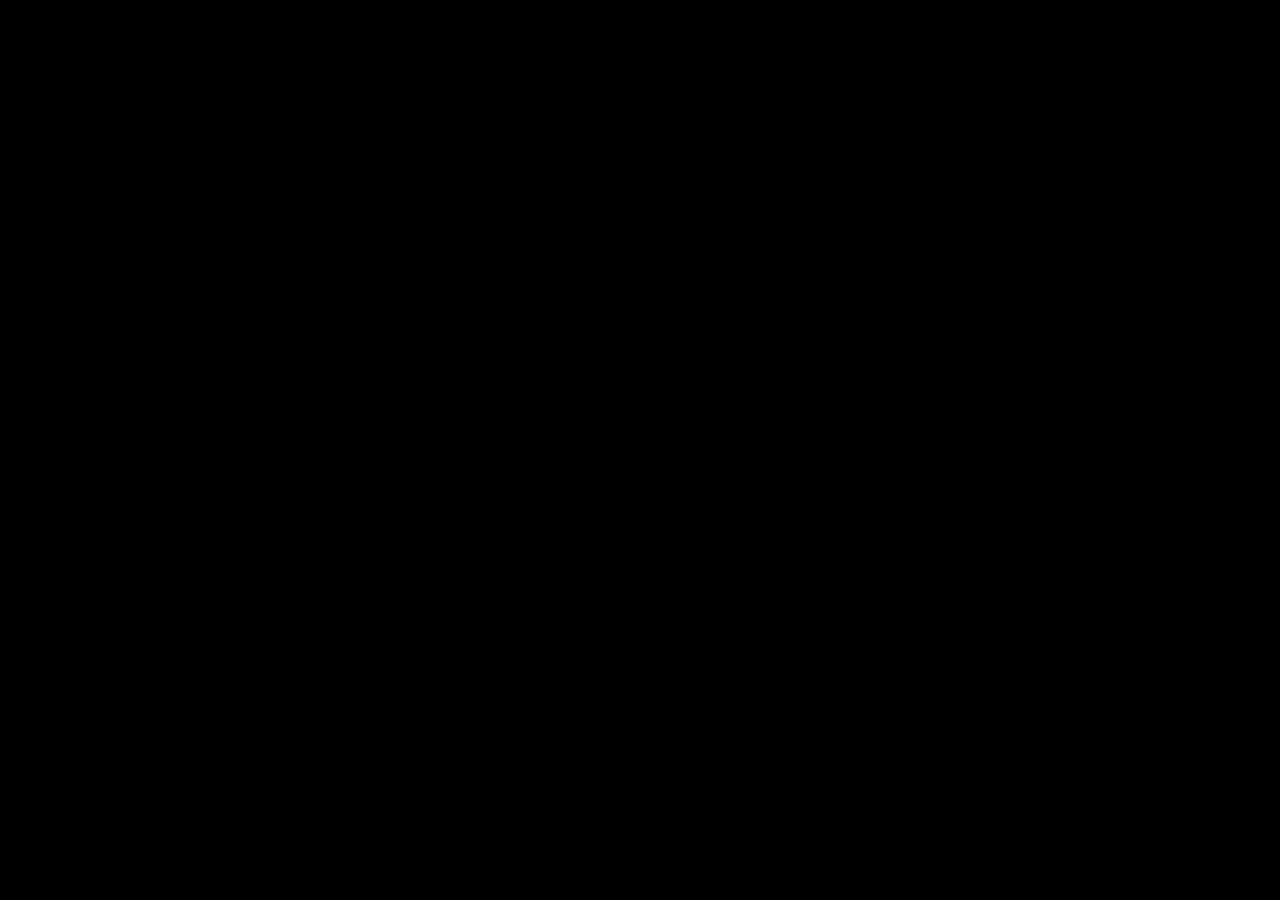
==== locationtest.html @ 018ff04b "locationモジュールを途中まで実装" ====
<!DOCTYPE html>
<html>
<head>
    <title>locationtest</title>
</head>

<link href="css/style.css" type="text/css" rel="stylesheet">

<script src="extlib/jquery-2.1.0.min.js"></script>
<script type="text/javascript" src="http://maps.google.com/maps/api/js?sensor=true"></script>
<script src="extlib/gmaps.js"></script>
<script src="lib/location.js"></script>
<body>
<div id="gmap"></div>

</body>
<script src="sabage.js"></script>
</html>
---- css/style.css ----
html {
    width: 100%;
    height: 100%;
    margin: 0;
    padding: 0;
}
body {
    width: 100%;
    height: 100%;
    margin: 0;
    padding: 0;
    background: #000000;
}

#gmap {
    width: 100%;
    height: 100%;
    position: relative;
}
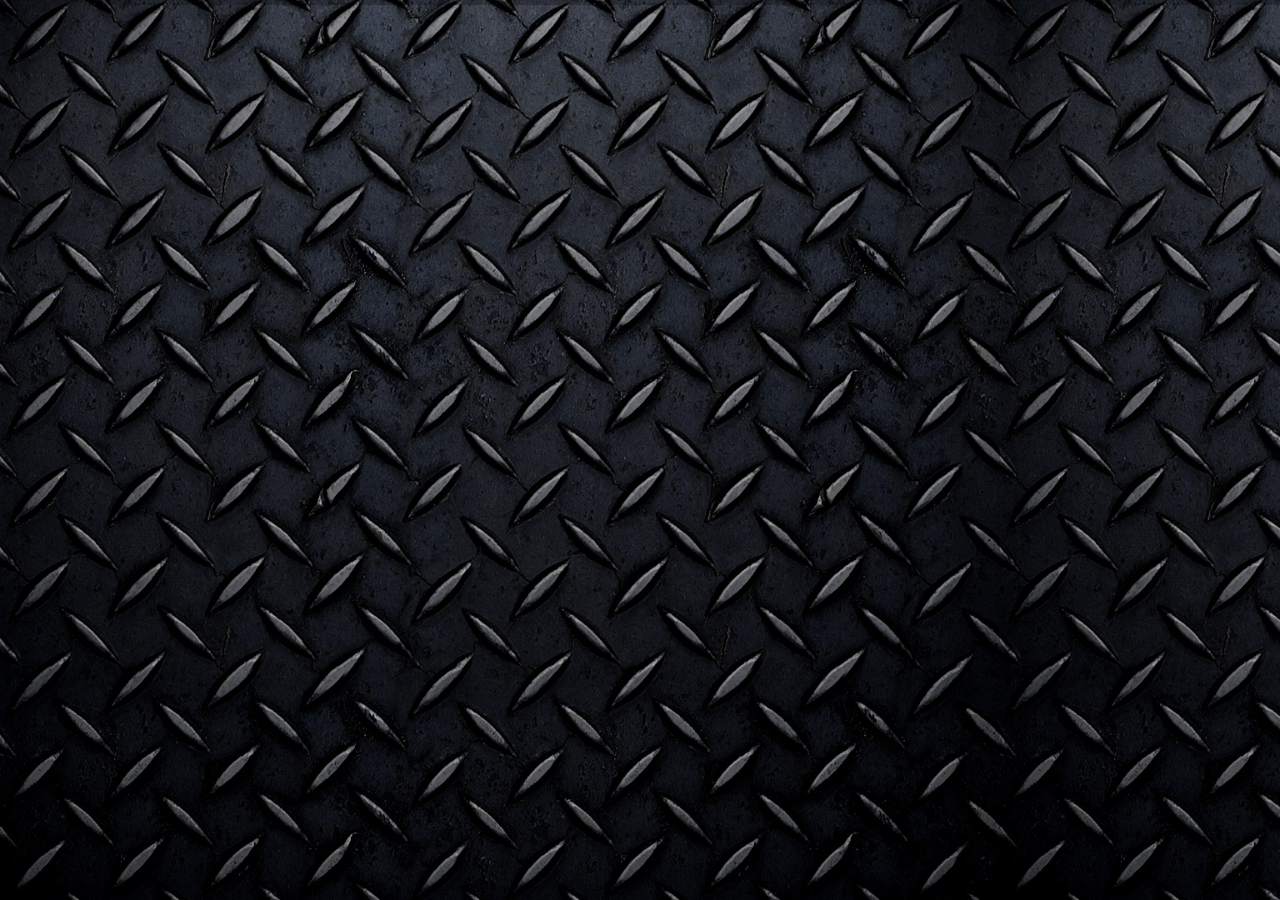
==== commit 1a20b6a0: "merged location added sounds" ====
--- a/locationtest.html
+++ b/locationtest.html
@@ -10,9 +10,16 @@
 <script type="text/javascript" src="http://maps.google.com/maps/api/js?sensor=true"></script>
 <script src="extlib/gmaps.js"></script>
 <script src="lib/location.js"></script>
+
 <body>
 <div id="gmap"></div>
 
 </body>
-<script src="sabage.js"></script>
+<script>
+    var locationM = new Location.manager();
+
+    //LocationManagerを初期化
+    locationM.init('#gmap');
+    locationM.setMyMarker();
+</script>
 </html>--- a/css/style.css
+++ b/css/style.css
@@ -1,19 +1,245 @@
-html {
-    width: 100%;
-    height: 100%;
-    margin: 0;
-    padding: 0;
-}
-body {
-    width: 100%;
-    height: 100%;
-    margin: 0;
-    padding: 0;
+body, html{
+	height: 100%;
+	padding: 0;
+	margin: 0;
+	font-family: 'Black Ops One', cursive;
+	text-align: center;
     background: #000000;
 }
 
+body{
+	background-image:url('../resource/imgs/steel-2.jpg');
+	background-size: 1000px;
+}
+
+h1 {
+	margin: 0;
+	font-size: 45px;
+}
+h4 {
+	font-size: 20px;
+}
+
+label {
+	font-size: 30px;
+}
+
+input {
+	background-color: rgba(0,0,0,3);
+	text-align: center;
+}
+
+#screen-container{
+	height: 100%;
+	color: white;
+}
+
+#title-screen{
+	text-align: center;
+}
+#title-screen h1{
+	position: relative;
+	top: 50px;
+}
+#title-screen h4 {
+	position: relative;
+	top: 50%;
+}
+.screen {
+	position: relative;
+	top: 0px;
+	left: 0px;
+	opacity: 0;
+	/*opacity: 0;*/
+	/*-webkit-transition: opacity 1s ease-in;*/
+}
+
+.row {
+	position: relative;
+	top: 30px;
+}
+.active{
+	opacity: 1;
+	display: block;
+	height: 100%;
+	width: 100%;
+}
+
+
+.title {
+	width: 70%;
+	font-size: 45px;
+}
+
+.inset {
+  /*font-family: Rockwell, Georgia, "Times New Roman", Times, serif;*/
+  font-size: 50px;
+  color: inset hsla(0,0%,15%,  1) 0  0px 0px 4px, /* border */
+    inset hsla(0,0%,15%, .8) 0 -1px 5px 4px, /* soft SD */
+    inset hsla(0,0%,0%, .25) 0 -1px 0px 7px, /* bottom SD */
+    inset hsla(0,0%,100%,.7) 0  2px 1px 7px, /* top HL */
+    
+    hsla(0,0%, 0%,.15) 0 -5px 6px 4px, /* outer SD */
+    hsla(0,0%,100%,.5) 0  5px 6px 4px; /* outer HL */ 
+  text-shadow: rgba(68,68,68,0.5) -1px 0, rgba(68,68,68,0.3)  0 -1px, rgba(255,255,255,0.5) 0 1px, rgba(0,0,0,0.3) -1px -2px;
+}
+.metal {
+
+	text-align: center;
+  border-radius: .5em;
+  background-image: -webkit-repeating-linear-gradient(left, hsla(0,0%,100%,0) 0%, hsla(0,0%,100%,0)   6%, hsla(0,0%,100%, .1) 7.5%),
+    -webkit-repeating-linear-gradient(left, hsla(0,0%,  0%,0) 0%, hsla(0,0%,  0%,0)   4%, hsla(0,0%,  0%,.03) 4.5%),
+    -webkit-repeating-linear-gradient(left, hsla(0,0%,100%,0) 0%, hsla(0,0%,100%,0) 1.2%, hsla(0,0%,100%,.15) 2.2%),
+    
+    linear-gradient(180deg, hsl(0,0%,78%)  0%, 
+    hsl(0,0%,90%) 47%, 
+    hsl(0,0%,78%) 53%,
+    hsl(0,0%,70%)100%);
+}
+
+.button {
+	border: 2px solid white;
+	border-radius: 3px;
+	display: inline-block;
+	font-size: 20px;
+}
+
+.button:active {
+	background-color: white;
+	color: black;
+}
+
+#login-button{
+	position: relative;
+	top: 50px;
+}
+
+#speak-button{
+	position: relative;
+	top: 100px;
+}
+
+.dialog {
+	height: 500px;
+	width: 60%;
+	margin: auto 0;
+	display: none;
+	position: absolute;
+}
+.dialog.active {
+	display: block;
+
+}
+
+#map-container{
+	width: 80%;
+	/*background-color: blue;*/
+	margin: 0 auto;
+	position: relative;
+	top: 5%;
+	border-radius: 50%;
+	/*border: #333333 solid 10px;*/
+	background: -webkit-radial-gradient(50%, 0%, 50% 5px, #aaa 0%, white 100%);
+	overflow: hidden;
+	z-index: 50;
+-webkit-mask-image: url([data-uri]);
+
+}
+
+#sweeper{
+	overflow: hidden;
+	height: 50%;
+	width: 50%;
+	background-image: url("../resource/imgs/scan.png");
+	background-size: 100%;
+	position: absolute;
+	left: 0;
+	top: 0;
+	/*border-right: white solid 3px;*/
+	/*background-image: -webkit-gradient(
+		linear,
+		right top,
+		left top,
+		color-stop(0, rgba(255, 255, 255,1)),
+		color-stop(.9, rgba(255, 255, 255,0))
+		);*/
+	-webkit-animation-name: rotate;
+	-webkit-animation-duration: 2s;
+	-webkit-animation-iteration-count: infinite;
+	-webkit-animation-timing-function: linear;
+	-webkit-transform-origin:100% 100%;
+	z-index: 100;
+	position: relative;
+	padding: 0;
+	margin: 0;
+	left: 0;
+
+}
+.blink {
+    -webkit-animation: blink 2s ease-in infinite alternate;
+}
+.selected {
+	-webkit-animation: selected 1.5s steps(5, start);
+}
+@-webkit-keyframes rotate{
+	from {
+		-webkit-transform: rotate(0deg);
+	}
+	to {
+		-webkit-transform: rotate(360deg);
+	}
+}
+
+@-webkit-keyframes blink {
+	from {
+		opacity: 1;
+	}
+    to {
+        opacity: 0;
+    }
+}
+
+@-webkit-keyframes selected {
+	0% {
+		opacity: 0;
+	}
+	10% {
+		opacity: 0;
+	}
+	11% {
+		opacity: 1;
+	}
+	20% {
+		opacity: 1;
+	}
+	21% {
+		opacity: 0;
+	}
+	30% {
+		opacity: 0;
+	}
+	31% {
+		opacity: 1;
+	}
+	40% {
+		opacity: 1;
+	}
+	41% {
+		opacity: 0;
+	}
+	50% {
+		opacity: 0;
+	}
+	51% {
+		opacity: 1;
+	}
+}
+
 #gmap {
-    width: 100%;
-    height: 100%;
-    position: relative;
+    position: absolute;
+    top: 0;
+    left: 0;
+    z-index: -1;
+    border-radius: 50%;
+    overflow: hidden;
 }